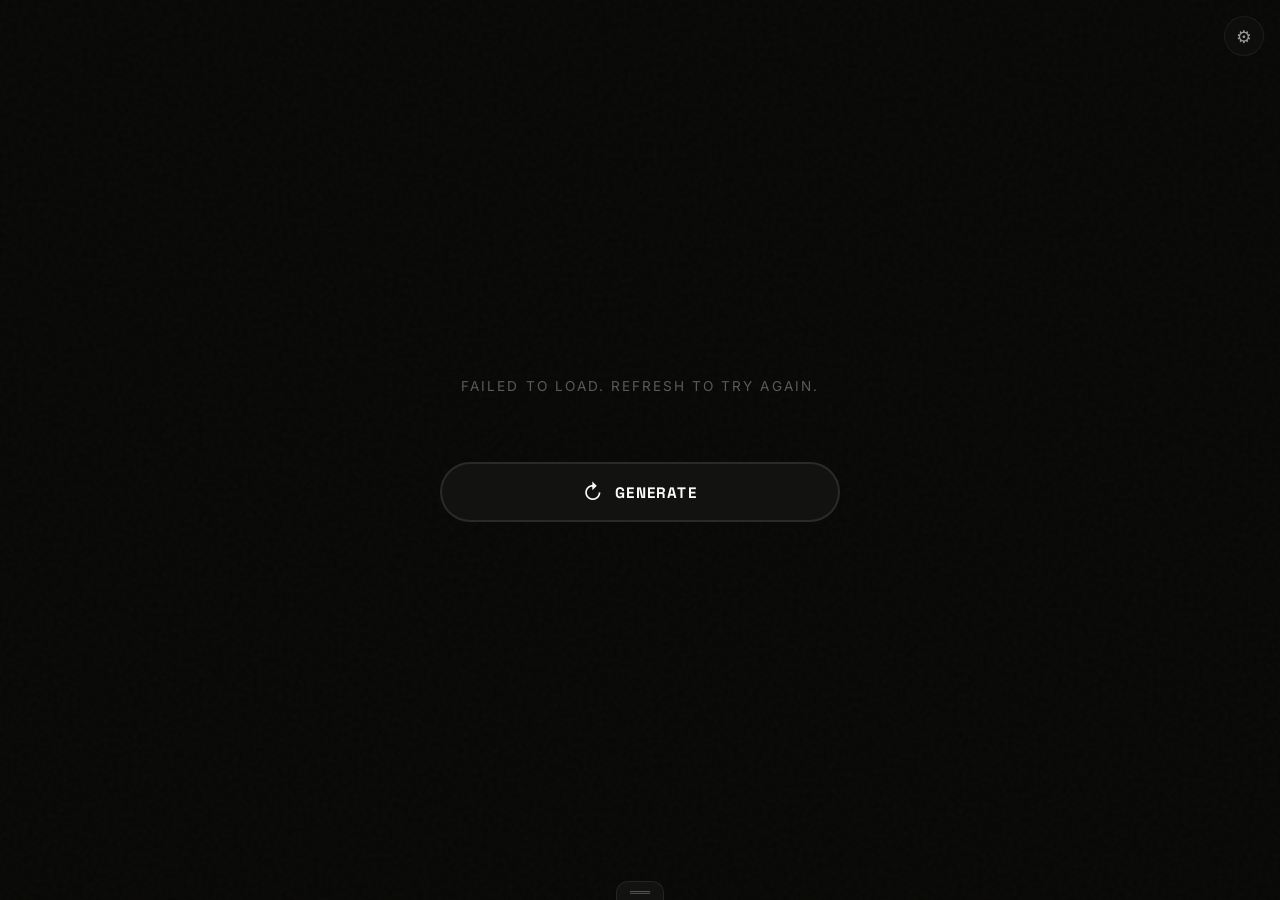
==== index.html @ 83567940 "Refactor: step marquee with proper scrolling and opacity" ====
<!DOCTYPE html>
<html lang="en">
<head>
    <meta charset="UTF-8">
    <meta name="viewport" content="width=device-width, initial-scale=1.0">
    <title>Jazz Solo Practice</title>
    <link rel="preconnect" href="https://fonts.googleapis.com">
    <link rel="preconnect" href="https://fonts.gstatic.com" crossorigin>
    <link href="https://fonts.googleapis.com/css2?family=Space+Grotesk:wght@500;700&family=Inter:wght@400;600&display=swap" rel="stylesheet">
    <link rel="stylesheet" href="style.css">
</head>
<body>
    <div class="stage">
        <div class="display" id="display">
            <div class="display-placeholder">Tap to generate a combination</div>
        </div>

        <div class="step-marquee" id="stepMarquee"></div>

        <div class="hit-zone" id="hitZone">
            <span class="icon">↻</span>
            <span class="label">Generate</span>
        </div>
    </div>

    <div class="settings-toggle" id="settingsToggle">⚙</div>

    <div class="drawer" id="drawer">
        <div class="drawer-handle" id="drawerHandle">═══</div>
        <div class="drawer-content">
            <div class="drawer-section">
                <div class="drawer-label">Steps start on</div>
                <div class="mode-chips" id="modeChips">
                    <button class="chip active" data-mode="1">1 only</button>
                    <button class="chip" data-mode="8">8 only</button>
                    <button class="chip" data-mode="mixed">Mixed</button>
                </div>
            </div>

            <div class="drawer-section">
                <div class="drawer-label">Count</div>
                <div class="count-steppers">
                    <div class="stepper">
                        <span class="stepper-label">Jazz</span>
                        <div class="stepper-control">
                            <button class="stepper-btn" data-target="jazzCount" data-delta="-1">−</button>
                            <span class="stepper-value" id="jazzCount">2</span>
                            <button class="stepper-btn" data-target="jazzCount" data-delta="1">+</button>
                        </div>
                    </div>
                    <div class="stepper">
                        <span class="stepper-label">Basic</span>
                        <div class="stepper-control">
                            <button class="stepper-btn" data-target="basicCount" data-delta="-1">−</button>
                            <span class="stepper-value" id="basicCount">1</span>
                            <button class="stepper-btn" data-target="basicCount" data-delta="1">+</button>
                        </div>
                    </div>
                </div>
            </div>
        </div>
    </div>

    <script src="script.js"></script>
</body>
</html>
---- style.css ----
:root {
    --bg: #080806;
    --surface: #121210;
    --coral: #FF6B6B;
    --gold: #FFD93D;
    --mint: #4ECDC4;
    --text: #FAFAF9;
    --text-dim: #5C5A58;
}

* {
    box-sizing: border-box;
    margin: 0;
    padding: 0;
}

body {
    font-family: 'Inter', system-ui, sans-serif;
    background: var(--bg);
    color: var(--text);
    min-height: 100vh;
    overflow-x: hidden;
    position: relative;
}

/* Grain overlay */
body::before {
    content: '';
    position: fixed;
    inset: 0;
    background-image: url("data:image/svg+xml,%3Csvg viewBox='0 0 200 200' xmlns='http://www.w3.org/2000/svg'%3E%3Cfilter id='noise'%3E%3CfeTurbulence type='fractalNoise' baseFrequency='0.9' numOctaves='4' stitchTiles='stitch'/%3E%3C/filter%3E%3Crect width='100%25' height='100%25' filter='url(%23noise)'/%3E%3C/svg%3E");
    opacity: 0.03;
    pointer-events: none;
    z-index: 1;
}

.stage, .drawer, .settings-toggle {
    position: relative;
    z-index: 2;
}

/* Full screen stage */
.stage {
    min-height: 100vh;
    display: flex;
    flex-direction: column;
    align-items: center;
    justify-content: center;
    padding: 1rem;
    position: relative;
}

/* Result display - takes focus */
.display {
    text-align: center;
    max-width: 800px;
    width: 100%;
    margin-bottom: 1.5rem;
}

.display-placeholder {
    color: var(--text-dim);
    font-size: 0.85rem;
    letter-spacing: 0.15em;
    text-transform: uppercase;
}

.display-loading {
    color: var(--text-dim);
    font-size: 0.85rem;
    letter-spacing: 0.15em;
    text-transform: uppercase;
    animation: pulse 1.5s ease-in-out infinite;
}

@keyframes pulse {
    0%, 100% { opacity: 0.5; }
    50% { opacity: 1; }
}

.combo {
    display: flex;
    flex-direction: column;
    gap: 2rem;
}

.combo-section {
    display: flex;
    flex-direction: column;
    align-items: center;
    gap: 0.75rem;
}

.combo-section-label {
    font-size: 0.7rem;
    color: var(--text-dim);
    text-transform: uppercase;
    letter-spacing: 0.15em;
    margin-bottom: 0.25rem;
}

.combo-row {
    display: flex;
    align-items: center;
    justify-content: center;
    gap: 0.75rem;
    flex-wrap: wrap;
}

.step-card {
    background: var(--surface);
    border: 1px solid rgba(255,255,255,0.08);
    border-radius: 12px;
    padding: 0.6rem 1rem;
    font-family: 'Space Grotesk', sans-serif;
    font-size: 1.1rem;
    font-weight: 500;
    display: flex;
    align-items: center;
    gap: 0.5rem;
    animation: cardIn 0.4s ease backwards;
}

.step-card.basic {
    border-color: var(--mint);
    background: linear-gradient(135deg, rgba(78,205,196,0.08) 0%, transparent 100%);
}

@keyframes cardIn {
    from {
        opacity: 0;
        transform: translateY(20px) scale(0.92);
    }
    to {
        opacity: 1;
        transform: translateY(0) scale(1);
    }
}

@keyframes cardOut {
    to {
        opacity: 0;
        transform: translateY(-10px) scale(0.95);
    }
}

.step-card.exiting {
    animation: cardOut 0.25s ease forwards;
}

/* Giant hit zone */
.hit-zone {
    width: 100%;
    max-width: 400px;
    height: 60px;
    border-radius: 30px;
    background: var(--surface);
    border: 2px solid rgba(255,255,255,0.1);
    display: flex;
    align-items: center;
    justify-content: center;
    gap: 0.75rem;
    cursor: pointer;
    transition: all 0.2s ease;
    position: relative;
    overflow: hidden;
    animation: breathe 4s ease-in-out infinite;
}

.hit-zone:hover {
    border-color: var(--coral);
    background: linear-gradient(135deg, var(--surface) 0%, rgba(255,107,107,0.05) 100%);
    transform: scale(1.02);
    animation: none;
}

.hit-zone:active {
    transform: scale(0.98);
}

.hit-zone::before {
    content: '';
    position: absolute;
    inset: 0;
    background: radial-gradient(circle at center, rgba(255,107,107,0.15) 0%, transparent 70%);
    opacity: 0;
    transition: opacity 0.2s;
}

.hit-zone:hover::before {
    opacity: 1;
}

@keyframes breathe {
    0%, 100% {
        transform: scale(1);
        border-color: rgba(255,255,255,0.1);
    }
    50% {
        transform: scale(1.015);
        border-color: rgba(255,255,255,0.15);
    }
}

/* Ripple effect */
.ripple {
    position: absolute;
    border-radius: 50%;
    background: radial-gradient(circle, rgba(255,255,255,0.3) 0%, transparent 70%);
    transform: scale(0);
    animation: ripple 0.6s ease-out;
    pointer-events: none;
}

@keyframes ripple {
    to {
        transform: scale(4);
        opacity: 0;
    }
}

.hit-zone .icon {
    font-size: 1.3rem;
}

.hit-zone .label {
    font-family: 'Space Grotesk', sans-serif;
    font-weight: 700;
    font-size: 0.95rem;
    letter-spacing: 0.08em;
    text-transform: uppercase;
}

/* Step marquee */
.step-marquee {
    width: 100%;
    max-width: 400px;
    height: 20px;
    overflow: hidden;
    margin-bottom: 1.5rem;
    text-align: center;
    opacity: 0.6;
}

.step-marquee-content {
    display: inline-block;
    white-space: nowrap;
    font-size: 0.75rem;
    color: var(--gold);
    letter-spacing: 0.15em;
    text-transform: uppercase;
    animation: marquee 60s linear infinite;
}

.step-marquee-content:nth-child(2) {
    animation-delay: -30s;
}

@keyframes marquee {
    0% {
        transform: translateX(0);
    }
    100% {
        transform: translateX(-50%);
    }
}

/* Controls drawer - slides up */
.drawer {
    position: fixed;
    bottom: 0;
    left: 0;
    right: 0;
    background: var(--surface);
    border-top: 1px solid rgba(255,255,255,0.08);
    padding: 1.5rem;
    transform: translateY(100%);
    transition: transform 0.3s ease;
    z-index: 100;
}

.drawer.open {
    transform: translateY(0);
}

.drawer-handle {
    position: absolute;
    top: -20px;
    left: 50%;
    transform: translateX(-50%);
    width: 48px;
    height: 20px;
    background: var(--surface);
    border: 1px solid rgba(255,255,255,0.08);
    border-bottom: none;
    border-radius: 12px 12px 0 0;
    cursor: pointer;
    display: flex;
    align-items: center;
    justify-content: center;
    color: var(--text-dim);
    font-size: 0.7rem;
}

.drawer-content {
    max-width: 400px;
    margin: 0 auto;
}

.drawer-section {
    margin-bottom: 1.5rem;
}

.drawer-section:last-child {
    margin-bottom: 0;
}

.drawer-label {
    font-size: 0.7rem;
    color: var(--text-dim);
    text-transform: uppercase;
    letter-spacing: 0.12em;
    margin-bottom: 0.75rem;
}

.mode-chips {
    display: flex;
    gap: 0.5rem;
    flex-wrap: wrap;
}

.chip {
    padding: 0.5rem 0.9rem;
    border: 1px solid rgba(255,255,255,0.15);
    border-radius: 20px;
    background: transparent;
    color: var(--text);
    font-size: 0.8rem;
    cursor: pointer;
    transition: all 0.15s;
}

.chip:hover {
    border-color: var(--text);
}

.chip.active {
    background: var(--text);
    color: var(--bg);
    border-color: var(--text);
}

.count-inputs {
    display: grid;
    grid-template-columns: repeat(2, 1fr);
    gap: 1rem;
}

.count-input {
    display: flex;
    align-items: center;
    gap: 0.5rem;
}

.count-input input {
    width: 100%;
    padding: 0.6rem;
    border: 1px solid rgba(255,255,255,0.15);
    border-radius: 8px;
    background: transparent;
    color: var(--text);
    font-size: 0.9rem;
    text-align: center;
}

.count-input input:focus {
    outline: none;
    border-color: var(--text);
}

.count-input span {
    font-size: 0.8rem;
    color: var(--text-dim);
}

/* Stepper controls */
.count-steppers {
    display: grid;
    grid-template-columns: repeat(2, 1fr);
    gap: 1rem;
}

.stepper {
    display: flex;
    flex-direction: column;
    gap: 0.5rem;
}

.stepper-label {
    font-size: 0.8rem;
    color: var(--text-dim);
}

.stepper-control {
    display: flex;
    align-items: center;
    gap: 0.5rem;
    background: var(--bg);
    border: 1px solid rgba(255,255,255,0.1);
    border-radius: 10px;
    padding: 0.25rem;
}

.stepper-btn {
    width: 36px;
    height: 36px;
    border: none;
    background: transparent;
    color: var(--text);
    font-size: 1.2rem;
    border-radius: 8px;
    cursor: pointer;
    display: flex;
    align-items: center;
    justify-content: center;
    transition: all 0.15s;
    font-weight: 300;
}

.stepper-btn:hover {
    background: rgba(255,255,255,0.1);
}

.stepper-btn:active {
    transform: scale(0.92);
}

.stepper-value {
    flex: 1;
    text-align: center;
    font-size: 0.95rem;
    font-weight: 600;
    color: var(--text);
}

/* Settings toggle */
.settings-toggle {
    position: fixed;
    top: 1rem;
    right: 1rem;
    width: 40px;
    height: 40px;
    border-radius: 50%;
    background: var(--surface);
    border: 1px solid rgba(255,255,255,0.1);
    display: flex;
    align-items: center;
    justify-content: center;
    cursor: pointer;
    font-size: 1.1rem;
    opacity: 0.6;
    transition: opacity 0.2s;
    z-index: 101;
}

.settings-toggle:hover {
    opacity: 1;
}

/* Reduced motion */
@media (prefers-reduced-motion: reduce) {
    * {
        animation-duration: 0.01ms !important;
        transition-duration: 0.01ms !important;
    }
}

@media (max-width: 480px) {
    .display {
        margin-bottom: 2rem;
    }

    .step-card {
        font-size: 1rem;
        padding: 0.5rem 0.8rem;
    }
}
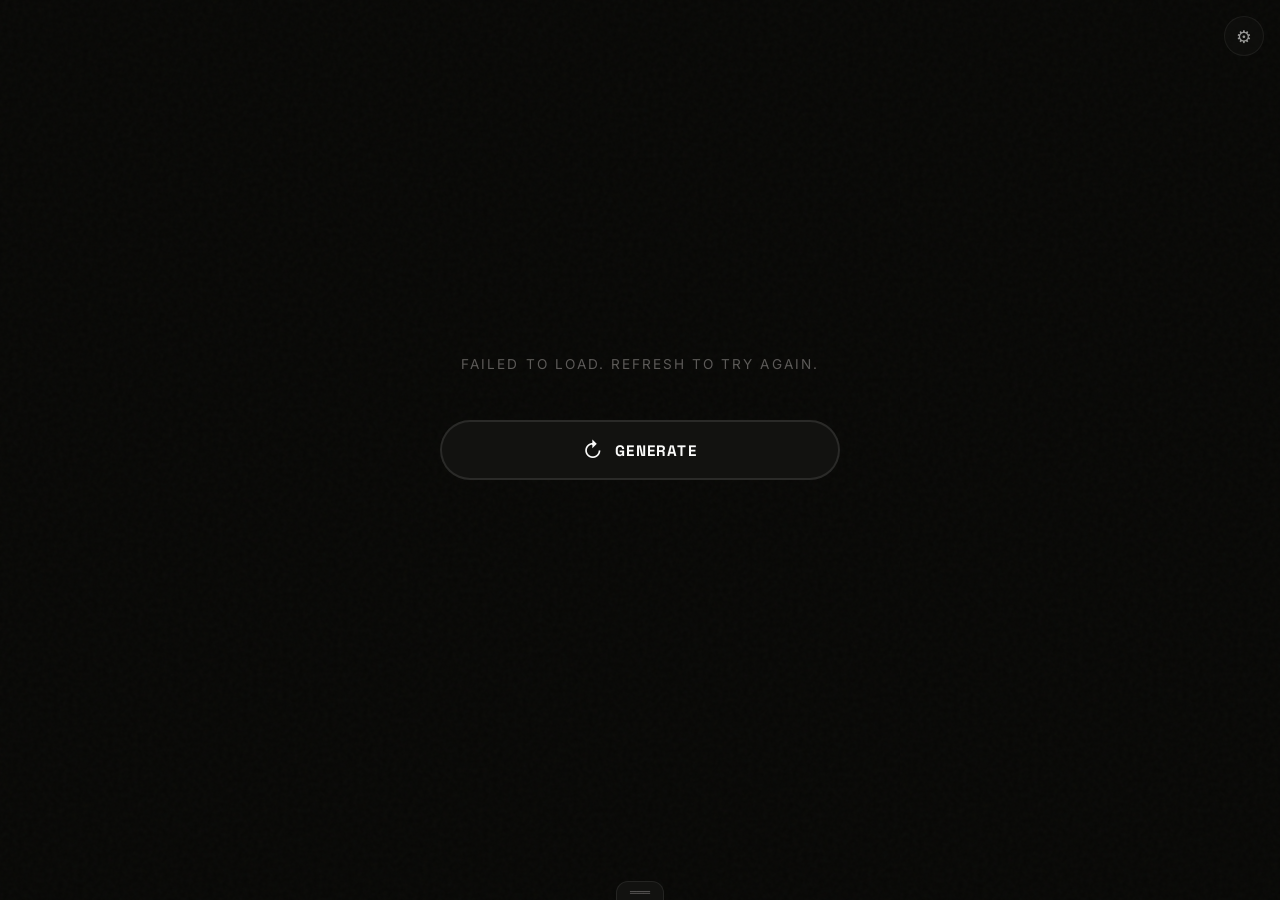
==== commit 2ad82c5f: "Fix: marquee visibility - position outside hit-zone" ====
--- a/index.html
+++ b/index.html
@@ -15,12 +15,12 @@
             <div class="display-placeholder">Tap to generate a combination</div>
         </div>
 
-        <div class="step-marquee" id="stepMarquee"></div>
-
         <div class="hit-zone" id="hitZone">
             <span class="icon">↻</span>
             <span class="label">Generate</span>
         </div>
+
+        <div class="step-marquee" id="stepMarquee"></div>
     </div>
 
     <div class="settings-toggle" id="settingsToggle">⚙</div>
--- a/style.css
+++ b/style.css
@@ -46,7 +46,7 @@
     flex-direction: column;
     align-items: center;
     justify-content: center;
-    padding: 1rem;
+    padding: 1rem 1rem 80px 1rem;
     position: relative;
 }
 
@@ -55,7 +55,7 @@
     text-align: center;
     max-width: 800px;
     width: 100%;
-    margin-bottom: 1.5rem;
+    margin-bottom: 3rem;
 }
 
 .display-placeholder {
@@ -233,35 +233,36 @@
 
 /* Step marquee */
 .step-marquee {
-    width: 100%;
-    max-width: 400px;
+    position: absolute;
+    bottom: 70px;
+    left: 0;
+    right: 0;
     height: 20px;
     overflow: hidden;
-    margin-bottom: 1.5rem;
+    pointer-events: none;
     text-align: center;
-    opacity: 0.6;
 }
 
 .step-marquee-content {
     display: inline-block;
     white-space: nowrap;
-    font-size: 0.75rem;
-    color: var(--gold);
+    font-size: 0.7rem;
+    color: var(--text-dim);
     letter-spacing: 0.15em;
     text-transform: uppercase;
-    animation: marquee 60s linear infinite;
+    animation: marquee 25s linear infinite;
 }
 
 .step-marquee-content:nth-child(2) {
-    animation-delay: -30s;
+    animation-delay: -12.5s;
 }
 
 @keyframes marquee {
     0% {
-        transform: translateX(0);
+        transform: translateX(100%);
     }
     100% {
-        transform: translateX(-50%);
+        transform: translateX(-100%);
     }
 }
 
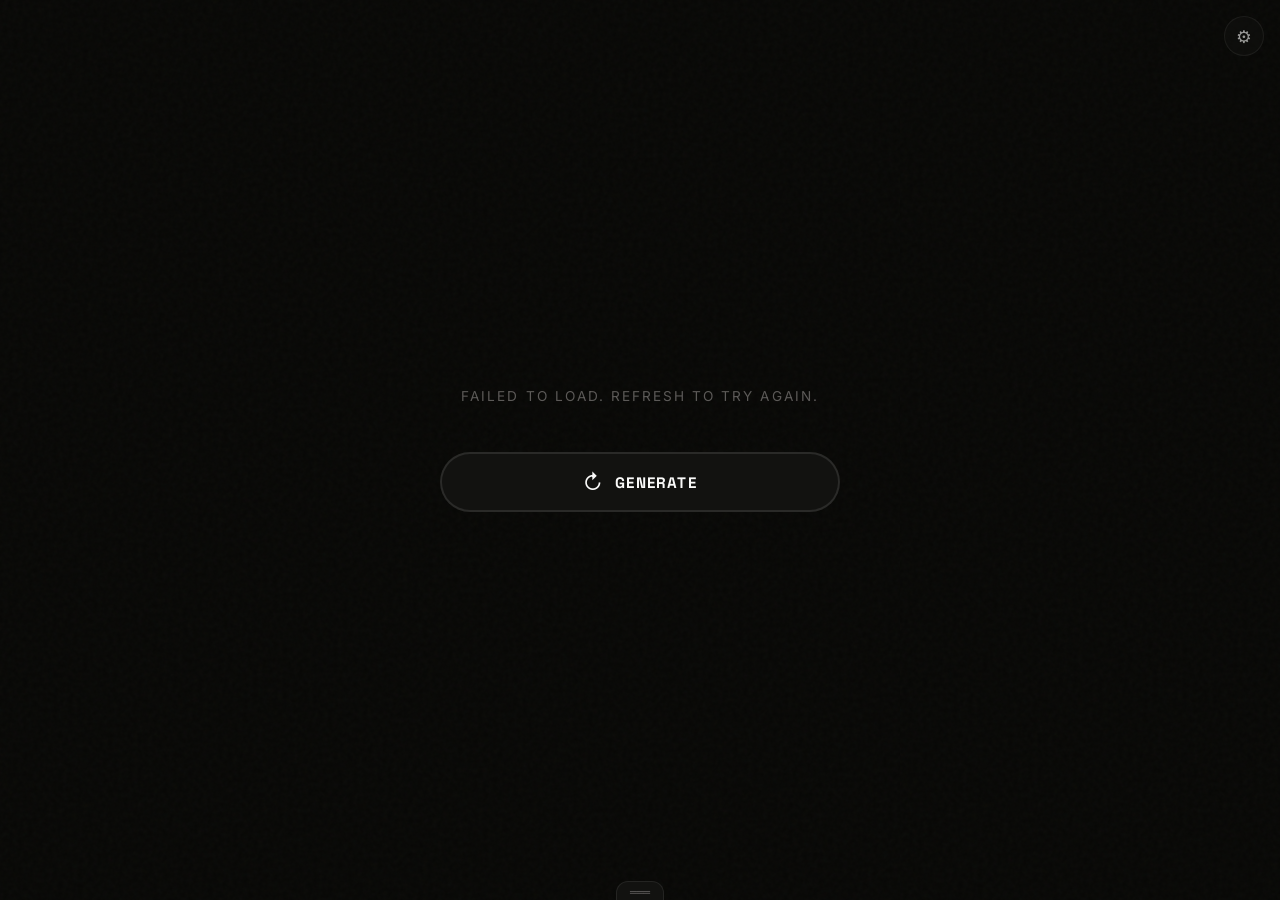
==== commit ac84fc20: "Refactor: step hints as always-visible marquee" ====
--- a/index.html
+++ b/index.html
@@ -16,11 +16,10 @@
         </div>
 
         <div class="hit-zone" id="hitZone">
+            <div class="step-marquee" id="stepMarquee"></div>
             <span class="icon">↻</span>
             <span class="label">Generate</span>
         </div>
-
-        <div class="step-marquee" id="stepMarquee"></div>
     </div>
 
     <div class="settings-toggle" id="settingsToggle">⚙</div>
--- a/style.css
+++ b/style.css
@@ -46,7 +46,7 @@
     flex-direction: column;
     align-items: center;
     justify-content: center;
-    padding: 1rem 1rem 80px 1rem;
+    padding: 1rem;
     position: relative;
 }
 
@@ -234,27 +234,26 @@
 /* Step marquee */
 .step-marquee {
     position: absolute;
-    bottom: 70px;
+    top: -24px;
     left: 0;
     right: 0;
     height: 20px;
     overflow: hidden;
     pointer-events: none;
-    text-align: center;
 }
 
 .step-marquee-content {
-    display: inline-block;
+    position: absolute;
     white-space: nowrap;
-    font-size: 0.7rem;
-    color: var(--text-dim);
-    letter-spacing: 0.15em;
-    text-transform: uppercase;
-    animation: marquee 25s linear infinite;
+    font-size: 0.65rem;
+    color: var(--text-dim);
+    letter-spacing: 0.1em;
+    text-transform: uppercase;
+    animation: marquee 20s linear infinite;
 }
 
 .step-marquee-content:nth-child(2) {
-    animation-delay: -12.5s;
+    animation-delay: -10s;
 }
 
 @keyframes marquee {
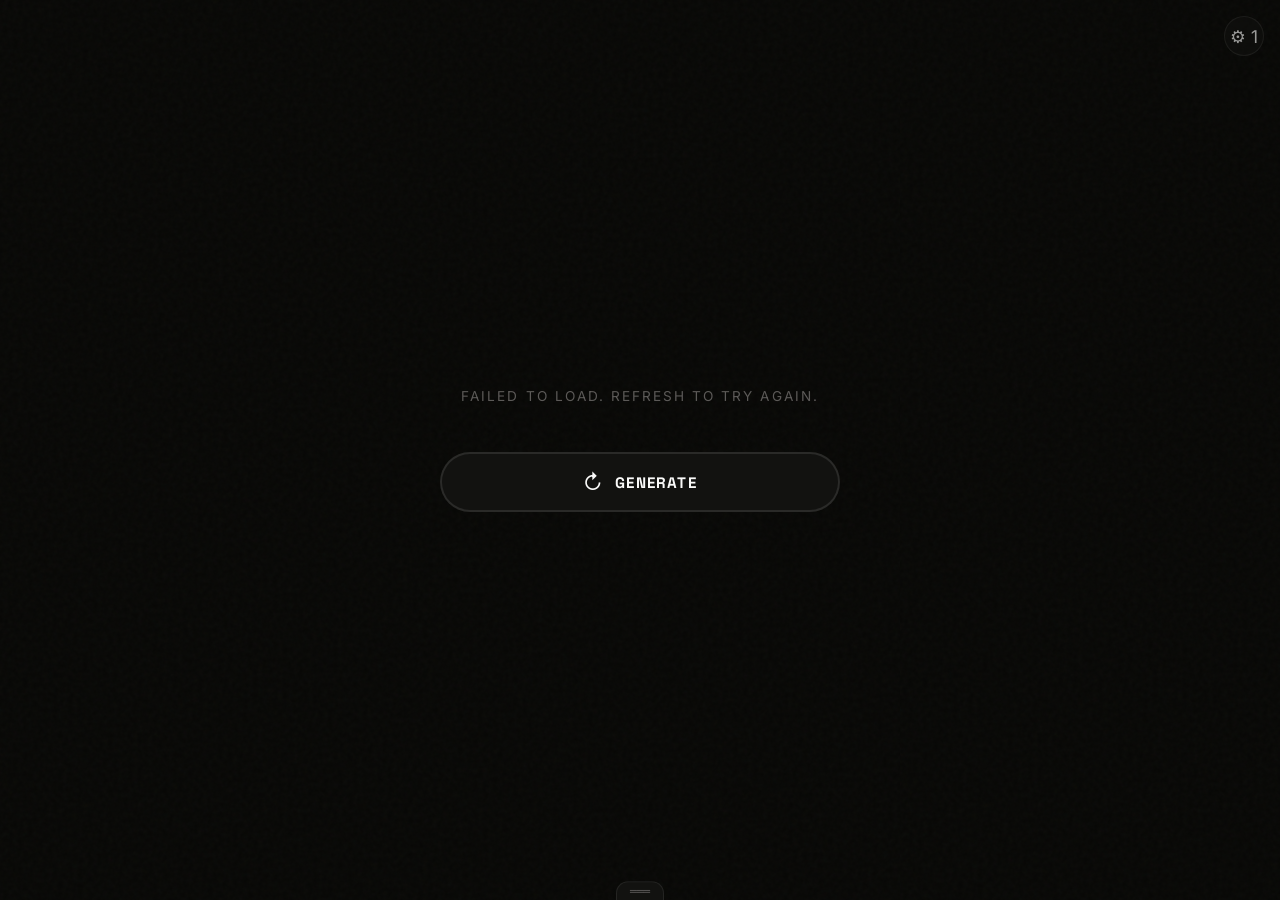
==== commit 4ebdee11: "Add: random step hint cycling on hit zone" ====
--- a/index.html
+++ b/index.html
@@ -16,7 +16,7 @@
         </div>
 
         <div class="hit-zone" id="hitZone">
-            <div class="step-marquee" id="stepMarquee"></div>
+            <span class="step-hint" id="stepHint"></span>
             <span class="icon">↻</span>
             <span class="label">Generate</span>
         </div>
@@ -38,22 +38,14 @@
 
             <div class="drawer-section">
                 <div class="drawer-label">Count</div>
-                <div class="count-steppers">
-                    <div class="stepper">
-                        <span class="stepper-label">Jazz</span>
-                        <div class="stepper-control">
-                            <button class="stepper-btn" data-target="jazzCount" data-delta="-1">−</button>
-                            <span class="stepper-value" id="jazzCount">2</span>
-                            <button class="stepper-btn" data-target="jazzCount" data-delta="1">+</button>
-                        </div>
+                <div class="count-inputs">
+                    <div class="count-input">
+                        <span>Jazz</span>
+                        <input type="number" id="jazzCount" value="2" min="1" max="8">
                     </div>
-                    <div class="stepper">
-                        <span class="stepper-label">Basic</span>
-                        <div class="stepper-control">
-                            <button class="stepper-btn" data-target="basicCount" data-delta="-1">−</button>
-                            <span class="stepper-value" id="basicCount">1</span>
-                            <button class="stepper-btn" data-target="basicCount" data-delta="1">+</button>
-                        </div>
+                    <div class="count-input">
+                        <span>Basic</span>
+                        <input type="number" id="basicCount" value="1" min="0" max="6">
                     </div>
                 </div>
             </div>
--- a/style.css
+++ b/style.css
@@ -81,22 +81,7 @@
 .combo {
     display: flex;
     flex-direction: column;
-    gap: 2rem;
-}
-
-.combo-section {
-    display: flex;
-    flex-direction: column;
-    align-items: center;
-    gap: 0.75rem;
-}
-
-.combo-section-label {
-    font-size: 0.7rem;
-    color: var(--text-dim);
-    text-transform: uppercase;
-    letter-spacing: 0.15em;
-    margin-bottom: 0.25rem;
+    gap: 1.5rem;
 }
 
 .combo-row {
@@ -121,9 +106,19 @@
     animation: cardIn 0.4s ease backwards;
 }
 
+.step-card .count {
+    color: var(--gold);
+    font-size: 0.85em;
+    font-weight: 700;
+}
+
 .step-card.basic {
     border-color: var(--mint);
     background: linear-gradient(135deg, rgba(78,205,196,0.08) 0%, transparent 100%);
+}
+
+.step-card.basic .count {
+    color: var(--mint);
 }
 
 @keyframes cardIn {
@@ -231,38 +226,23 @@
     text-transform: uppercase;
 }
 
-/* Step marquee */
-.step-marquee {
+/* Step hint animation */
+.hit-zone .step-hint {
     position: absolute;
-    top: -24px;
-    left: 0;
-    right: 0;
-    height: 20px;
-    overflow: hidden;
+    bottom: 100%;
+    left: 50%;
+    transform: translateX(-50%);
+    margin-bottom: 0.5rem;
+    font-size: 0.7rem;
+    color: var(--text-dim);
+    opacity: 0;
+    transition: opacity 0.3s;
     pointer-events: none;
-}
-
-.step-marquee-content {
-    position: absolute;
     white-space: nowrap;
-    font-size: 0.65rem;
-    color: var(--text-dim);
-    letter-spacing: 0.1em;
-    text-transform: uppercase;
-    animation: marquee 20s linear infinite;
-}
-
-.step-marquee-content:nth-child(2) {
-    animation-delay: -10s;
-}
-
-@keyframes marquee {
-    0% {
-        transform: translateX(100%);
-    }
-    100% {
-        transform: translateX(-100%);
-    }
+}
+
+.hit-zone:hover .step-hint {
+    opacity: 1;
 }
 
 /* Controls drawer - slides up */
@@ -383,66 +363,6 @@
     color: var(--text-dim);
 }
 
-/* Stepper controls */
-.count-steppers {
-    display: grid;
-    grid-template-columns: repeat(2, 1fr);
-    gap: 1rem;
-}
-
-.stepper {
-    display: flex;
-    flex-direction: column;
-    gap: 0.5rem;
-}
-
-.stepper-label {
-    font-size: 0.8rem;
-    color: var(--text-dim);
-}
-
-.stepper-control {
-    display: flex;
-    align-items: center;
-    gap: 0.5rem;
-    background: var(--bg);
-    border: 1px solid rgba(255,255,255,0.1);
-    border-radius: 10px;
-    padding: 0.25rem;
-}
-
-.stepper-btn {
-    width: 36px;
-    height: 36px;
-    border: none;
-    background: transparent;
-    color: var(--text);
-    font-size: 1.2rem;
-    border-radius: 8px;
-    cursor: pointer;
-    display: flex;
-    align-items: center;
-    justify-content: center;
-    transition: all 0.15s;
-    font-weight: 300;
-}
-
-.stepper-btn:hover {
-    background: rgba(255,255,255,0.1);
-}
-
-.stepper-btn:active {
-    transform: scale(0.92);
-}
-
-.stepper-value {
-    flex: 1;
-    text-align: center;
-    font-size: 0.95rem;
-    font-weight: 600;
-    color: var(--text);
-}
-
 /* Settings toggle */
 .settings-toggle {
     position: fixed;
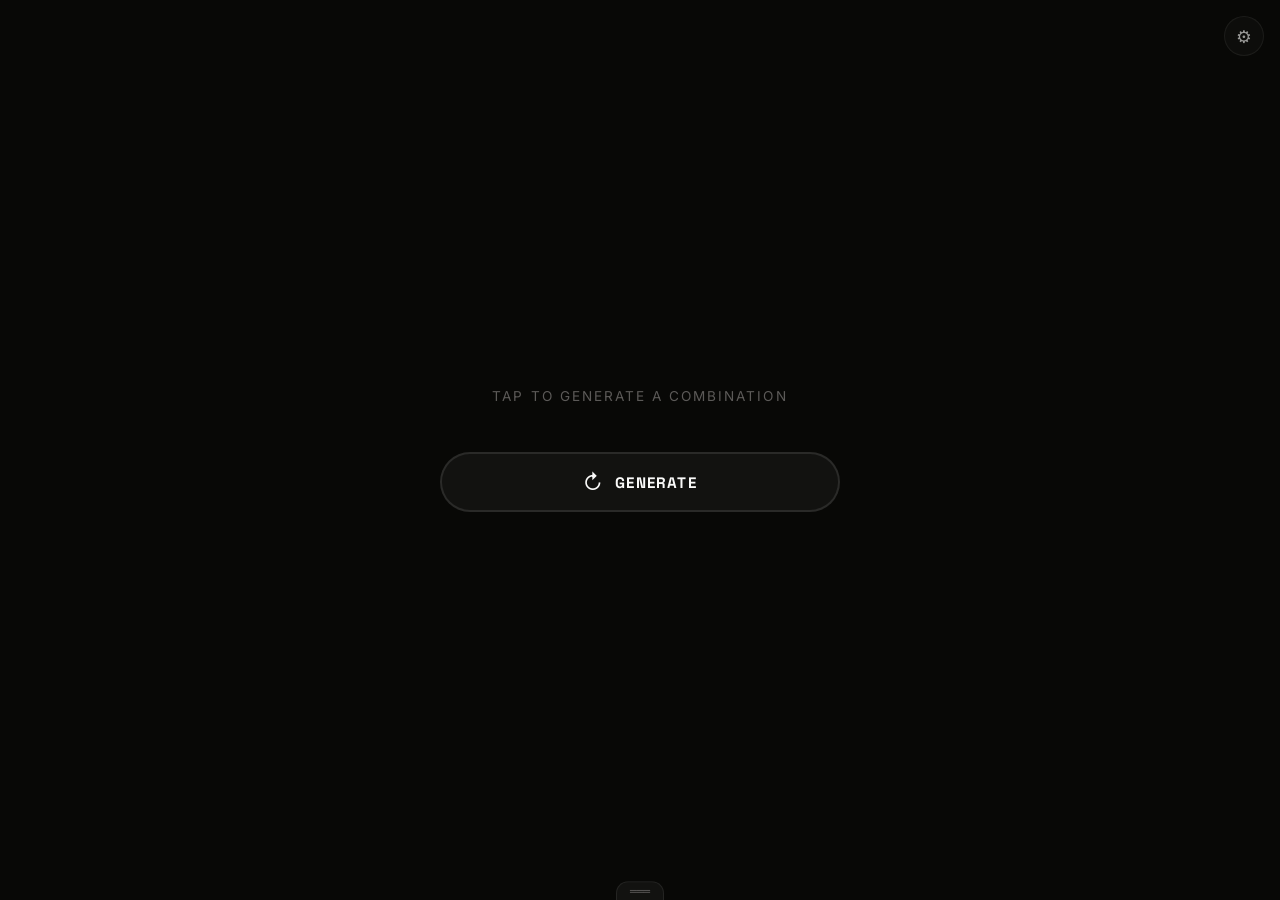
==== commit c8ad53be: "Refactor: extract CSS, JS, and step data into separate files" ====
--- a/index.html
+++ b/index.html
@@ -16,7 +16,6 @@
         </div>
 
         <div class="hit-zone" id="hitZone">
-            <span class="step-hint" id="stepHint"></span>
             <span class="icon">↻</span>
             <span class="label">Generate</span>
         </div>
--- a/style.css
+++ b/style.css
@@ -20,23 +20,6 @@
     color: var(--text);
     min-height: 100vh;
     overflow-x: hidden;
-    position: relative;
-}
-
-/* Grain overlay */
-body::before {
-    content: '';
-    position: fixed;
-    inset: 0;
-    background-image: url("data:image/svg+xml,%3Csvg viewBox='0 0 200 200' xmlns='http://www.w3.org/2000/svg'%3E%3Cfilter id='noise'%3E%3CfeTurbulence type='fractalNoise' baseFrequency='0.9' numOctaves='4' stitchTiles='stitch'/%3E%3C/filter%3E%3Crect width='100%25' height='100%25' filter='url(%23noise)'/%3E%3C/svg%3E");
-    opacity: 0.03;
-    pointer-events: none;
-    z-index: 1;
-}
-
-.stage, .drawer, .settings-toggle {
-    position: relative;
-    z-index: 2;
 }
 
 /* Full screen stage */
@@ -65,19 +48,6 @@
     text-transform: uppercase;
 }
 
-.display-loading {
-    color: var(--text-dim);
-    font-size: 0.85rem;
-    letter-spacing: 0.15em;
-    text-transform: uppercase;
-    animation: pulse 1.5s ease-in-out infinite;
-}
-
-@keyframes pulse {
-    0%, 100% { opacity: 0.5; }
-    50% { opacity: 1; }
-}
-
 .combo {
     display: flex;
     flex-direction: column;
@@ -132,17 +102,6 @@
     }
 }
 
-@keyframes cardOut {
-    to {
-        opacity: 0;
-        transform: translateY(-10px) scale(0.95);
-    }
-}
-
-.step-card.exiting {
-    animation: cardOut 0.25s ease forwards;
-}
-
 /* Giant hit zone */
 .hit-zone {
     width: 100%;
@@ -159,14 +118,12 @@
     transition: all 0.2s ease;
     position: relative;
     overflow: hidden;
-    animation: breathe 4s ease-in-out infinite;
 }
 
 .hit-zone:hover {
     border-color: var(--coral);
     background: linear-gradient(135deg, var(--surface) 0%, rgba(255,107,107,0.05) 100%);
     transform: scale(1.02);
-    animation: none;
 }
 
 .hit-zone:active {
@@ -186,34 +143,6 @@
     opacity: 1;
 }
 
-@keyframes breathe {
-    0%, 100% {
-        transform: scale(1);
-        border-color: rgba(255,255,255,0.1);
-    }
-    50% {
-        transform: scale(1.015);
-        border-color: rgba(255,255,255,0.15);
-    }
-}
-
-/* Ripple effect */
-.ripple {
-    position: absolute;
-    border-radius: 50%;
-    background: radial-gradient(circle, rgba(255,255,255,0.3) 0%, transparent 70%);
-    transform: scale(0);
-    animation: ripple 0.6s ease-out;
-    pointer-events: none;
-}
-
-@keyframes ripple {
-    to {
-        transform: scale(4);
-        opacity: 0;
-    }
-}
-
 .hit-zone .icon {
     font-size: 1.3rem;
 }
@@ -224,25 +153,6 @@
     font-size: 0.95rem;
     letter-spacing: 0.08em;
     text-transform: uppercase;
-}
-
-/* Step hint animation */
-.hit-zone .step-hint {
-    position: absolute;
-    bottom: 100%;
-    left: 50%;
-    transform: translateX(-50%);
-    margin-bottom: 0.5rem;
-    font-size: 0.7rem;
-    color: var(--text-dim);
-    opacity: 0;
-    transition: opacity 0.3s;
-    pointer-events: none;
-    white-space: nowrap;
-}
-
-.hit-zone:hover .step-hint {
-    opacity: 1;
 }
 
 /* Controls drawer - slides up */
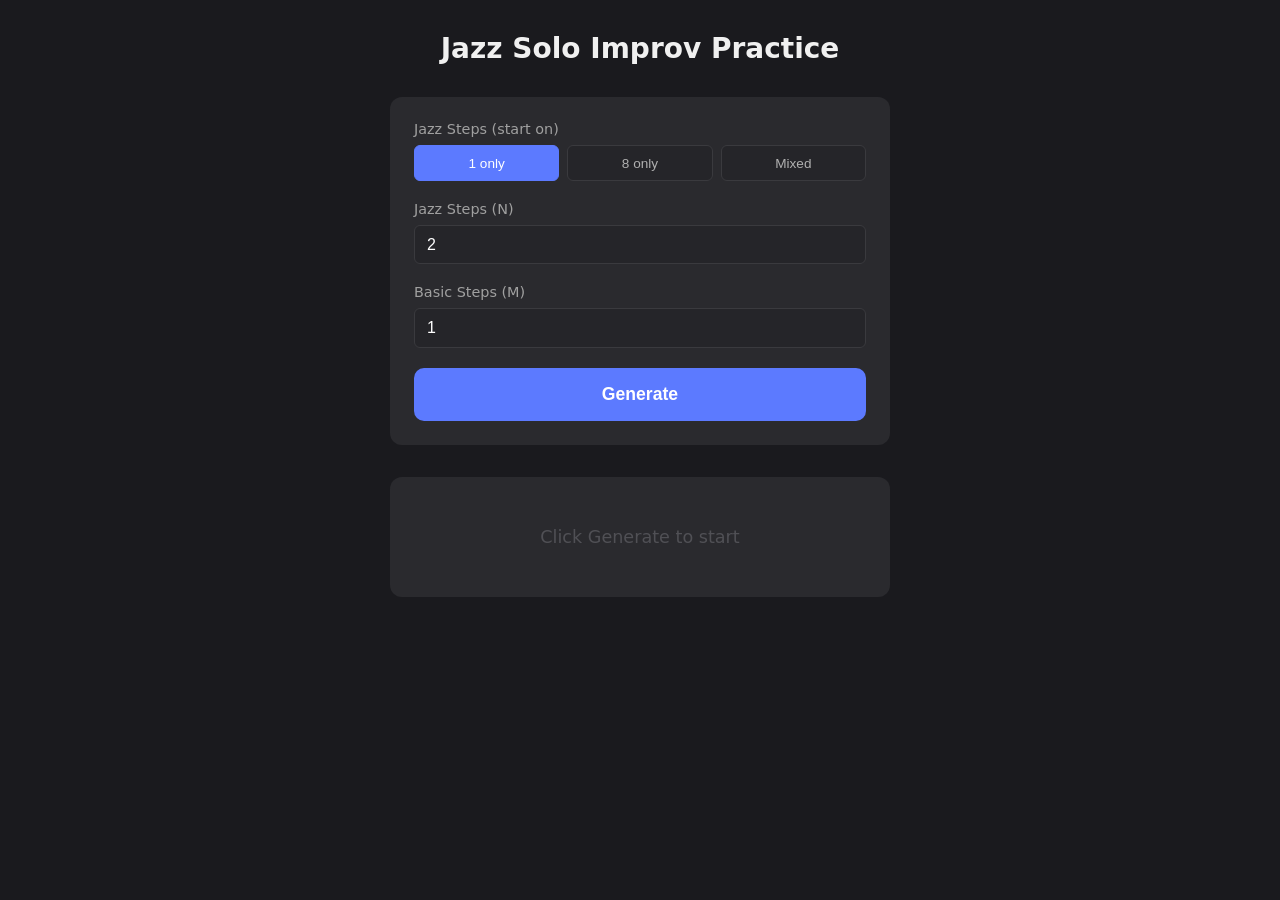
==== commit a3f5d6a0: "Initial commit" ====
--- a/index.html
+++ b/index.html
@@ -3,54 +3,284 @@
 <head>
     <meta charset="UTF-8">
     <meta name="viewport" content="width=device-width, initial-scale=1.0">
-    <title>Jazz Solo Practice</title>
-    <link rel="preconnect" href="https://fonts.googleapis.com">
-    <link rel="preconnect" href="https://fonts.gstatic.com" crossorigin>
-    <link href="https://fonts.googleapis.com/css2?family=Space+Grotesk:wght@500;700&family=Inter:wght@400;600&display=swap" rel="stylesheet">
-    <link rel="stylesheet" href="style.css">
+    <title>Jazz Solo Improv Practice</title>
+    <style>
+        * {
+            box-sizing: border-box;
+            margin: 0;
+            padding: 0;
+        }
+
+        body {
+            font-family: system-ui, -apple-system, sans-serif;
+            background: #1a1a1e;
+            color: #f0f0f0;
+            min-height: 100vh;
+            display: flex;
+            flex-direction: column;
+            align-items: center;
+            padding: 2rem 1rem;
+        }
+
+        .container {
+            max-width: 500px;
+            width: 100%;
+        }
+
+        h1 {
+            text-align: center;
+            margin-bottom: 2rem;
+            font-size: 1.75rem;
+            font-weight: 600;
+        }
+
+        .controls {
+            background: #2a2a2e;
+            padding: 1.5rem;
+            border-radius: 12px;
+            margin-bottom: 2rem;
+        }
+
+        .control-group {
+            margin-bottom: 1.25rem;
+        }
+
+        .control-group:last-child {
+            margin-bottom: 0;
+        }
+
+        label {
+            display: block;
+            margin-bottom: 0.5rem;
+            font-size: 0.9rem;
+            color: #a0a0a0;
+        }
+
+        .toggle-group {
+            display: flex;
+            gap: 0.5rem;
+        }
+
+        .toggle-btn {
+            flex: 1;
+            padding: 0.6rem 0.75rem;
+            border: 1px solid #3a3a3e;
+            background: #252529;
+            color: #b0b0b0;
+            border-radius: 6px;
+            cursor: pointer;
+            font-size: 0.85rem;
+            transition: all 0.15s ease;
+        }
+
+        .toggle-btn:hover {
+            background: #303034;
+        }
+
+        .toggle-btn.active {
+            background: #5c7aff;
+            border-color: #5c7aff;
+            color: white;
+        }
+
+        input[type="number"] {
+            width: 100%;
+            padding: 0.6rem 0.75rem;
+            border: 1px solid #3a3a3e;
+            background: #252529;
+            color: white;
+            border-radius: 6px;
+            font-size: 1rem;
+        }
+
+        input[type="number"]:focus {
+            outline: none;
+            border-color: #5c7aff;
+        }
+
+        .generate-btn {
+            width: 100%;
+            padding: 1rem;
+            background: #5c7aff;
+            color: white;
+            border: none;
+            border-radius: 10px;
+            font-size: 1.1rem;
+            font-weight: 600;
+            cursor: pointer;
+            transition: background 0.15s ease;
+        }
+
+        .generate-btn:hover {
+            background: #4a6aef;
+        }
+
+        .result {
+            background: #2a2a2e;
+            padding: 2rem;
+            border-radius: 12px;
+            text-align: center;
+            min-height: 120px;
+            display: flex;
+            flex-direction: column;
+            justify-content: center;
+        }
+
+        .result-section {
+            margin-bottom: 1rem;
+        }
+
+        .result-section:last-child {
+            margin-bottom: 0;
+        }
+
+        .result-label {
+            font-size: 0.8rem;
+            color: #707070;
+            text-transform: uppercase;
+            letter-spacing: 0.05em;
+            margin-bottom: 0.5rem;
+        }
+
+        .result-steps {
+            font-size: 1.5rem;
+            font-weight: 500;
+            line-height: 1.4;
+        }
+
+        .placeholder {
+            color: #505055;
+            font-size: 1.1rem;
+        }
+
+        .divider {
+            color: #404045;
+            margin: 0.5rem 0;
+        }
+    </style>
 </head>
 <body>
-    <div class="stage">
-        <div class="display" id="display">
-            <div class="display-placeholder">Tap to generate a combination</div>
+    <div class="container">
+        <h1>Jazz Solo Improv Practice</h1>
+
+        <div class="controls">
+            <div class="control-group">
+                <label>Jazz Steps (start on)</label>
+                <div class="toggle-group" id="stepToggle">
+                    <button class="toggle-btn active" data-value="1">1 only</button>
+                    <button class="toggle-btn" data-value="8">8 only</button>
+                    <button class="toggle-btn" data-value="mixed">Mixed</button>
+                </div>
+            </div>
+
+            <div class="control-group">
+                <label for="jazzCount">Jazz Steps (N)</label>
+                <input type="number" id="jazzCount" value="2" min="1" max="10">
+            </div>
+
+            <div class="control-group">
+                <label for="basicCount">Basic Steps (M)</label>
+                <input type="number" id="basicCount" value="1" min="0" max="10">
+            </div>
+
+            <button class="generate-btn" id="generateBtn">Generate</button>
         </div>
 
-        <div class="hit-zone" id="hitZone">
-            <span class="icon">↻</span>
-            <span class="label">Generate</span>
+        <div class="result" id="result">
+            <div class="placeholder">Click Generate to start</div>
         </div>
     </div>
 
-    <div class="settings-toggle" id="settingsToggle">⚙</div>
-
-    <div class="drawer" id="drawer">
-        <div class="drawer-handle" id="drawerHandle">═══</div>
-        <div class="drawer-content">
-            <div class="drawer-section">
-                <div class="drawer-label">Steps start on</div>
-                <div class="mode-chips" id="modeChips">
-                    <button class="chip active" data-mode="1">1 only</button>
-                    <button class="chip" data-mode="8">8 only</button>
-                    <button class="chip" data-mode="mixed">Mixed</button>
-                </div>
-            </div>
-
-            <div class="drawer-section">
-                <div class="drawer-label">Count</div>
-                <div class="count-inputs">
-                    <div class="count-input">
-                        <span>Jazz</span>
-                        <input type="number" id="jazzCount" value="2" min="1" max="8">
+    <script>
+        const jazzSteps = {
+            startOn1: ['Rocks', 'Sis-ka-boom-sha', 'Scissor Kicks', 'Camel Walk'],
+            startOn8: ['Apple Jacks', 'Shorty George', 'Suzie Q', 'Tacky Annie']
+        };
+
+        const basicSteps = ['Heel', 'Groove', 'Triples'];
+
+        let selectedMode = '1'; // '1', '8', or 'mixed'
+
+        // Toggle handling
+        const toggleBtns = document.querySelectorAll('.toggle-btn');
+        toggleBtns.forEach(btn => {
+            btn.addEventListener('click', () => {
+                toggleBtns.forEach(b => b.classList.remove('active'));
+                btn.classList.add('active');
+                selectedMode = btn.dataset.value;
+            });
+        });
+
+        // Random pick unique items from array, capped at pool size
+        function pickRandom(arr, count) {
+            const actualCount = Math.min(count, arr.length);
+            const shuffled = [...arr].sort(() => Math.random() - 0.5);
+            return shuffled.slice(0, actualCount);
+        }
+
+        // Random pick unique items, excluding already picked
+        function pickRandomExcluding(arr, count, exclude) {
+            const available = arr.filter(item => !exclude.includes(item));
+            return pickRandom(available, count);
+        }
+
+        // Generate
+        document.getElementById('generateBtn').addEventListener('click', () => {
+            const n = parseInt(document.getElementById('jazzCount').value) || 2;
+            const m = parseInt(document.getElementById('basicCount').value) || 1;
+
+            // Validate Mixed mode
+            if (selectedMode === 'mixed' && n < 2) {
+                document.getElementById('result').innerHTML = '<div class="placeholder">Mixed mode needs at least 2 Jazz steps (one from each category)</div>';
+                return;
+            }
+
+            let selectedJazz = [];
+
+            if (selectedMode === '1') {
+                selectedJazz = pickRandom(jazzSteps.startOn1, n);
+            } else if (selectedMode === '8') {
+                selectedJazz = pickRandom(jazzSteps.startOn8, n);
+            } else {
+                // Mixed: guarantee at least 1 from each category
+                const oneFrom1 = pickRandom(jazzSteps.startOn1, 1);
+                const oneFrom8 = pickRandom(jazzSteps.startOn8, 1);
+                const remainingCount = n - 2;
+                const mixedPool = [...jazzSteps.startOn1, ...jazzSteps.startOn8];
+                const alreadyPicked = [...oneFrom1, ...oneFrom8];
+                const remaining = pickRandomExcluding(mixedPool, remainingCount, alreadyPicked);
+                selectedJazz = [...oneFrom1, ...oneFrom8, ...remaining].sort(() => Math.random() - 0.5);
+            }
+
+            const selectedBasic = pickRandom(basicSteps, m);
+
+            const resultDiv = document.getElementById('result');
+            let html = '';
+
+            if (selectedJazz.length > 0) {
+                html += `
+                    <div class="result-section">
+                        <div class="result-label">Jazz Steps</div>
+                        <div class="result-steps">${selectedJazz.join(' • ')}</div>
                     </div>
-                    <div class="count-input">
-                        <span>Basic</span>
-                        <input type="number" id="basicCount" value="1" min="0" max="6">
+                `;
+            }
+
+            if (selectedJazz.length > 0 && selectedBasic.length > 0) {
+                html += `<div class="divider">—</div>`;
+            }
+
+            if (selectedBasic.length > 0) {
+                html += `
+                    <div class="result-section">
+                        <div class="result-label">Basic Steps</div>
+                        <div class="result-steps">${selectedBasic.join(' • ')}</div>
                     </div>
-                </div>
-            </div>
-        </div>
-    </div>
-
-    <script src="script.js"></script>
+                `;
+            }
+
+            resultDiv.innerHTML = html;
+        });
+    </script>
 </body>
 </html>
